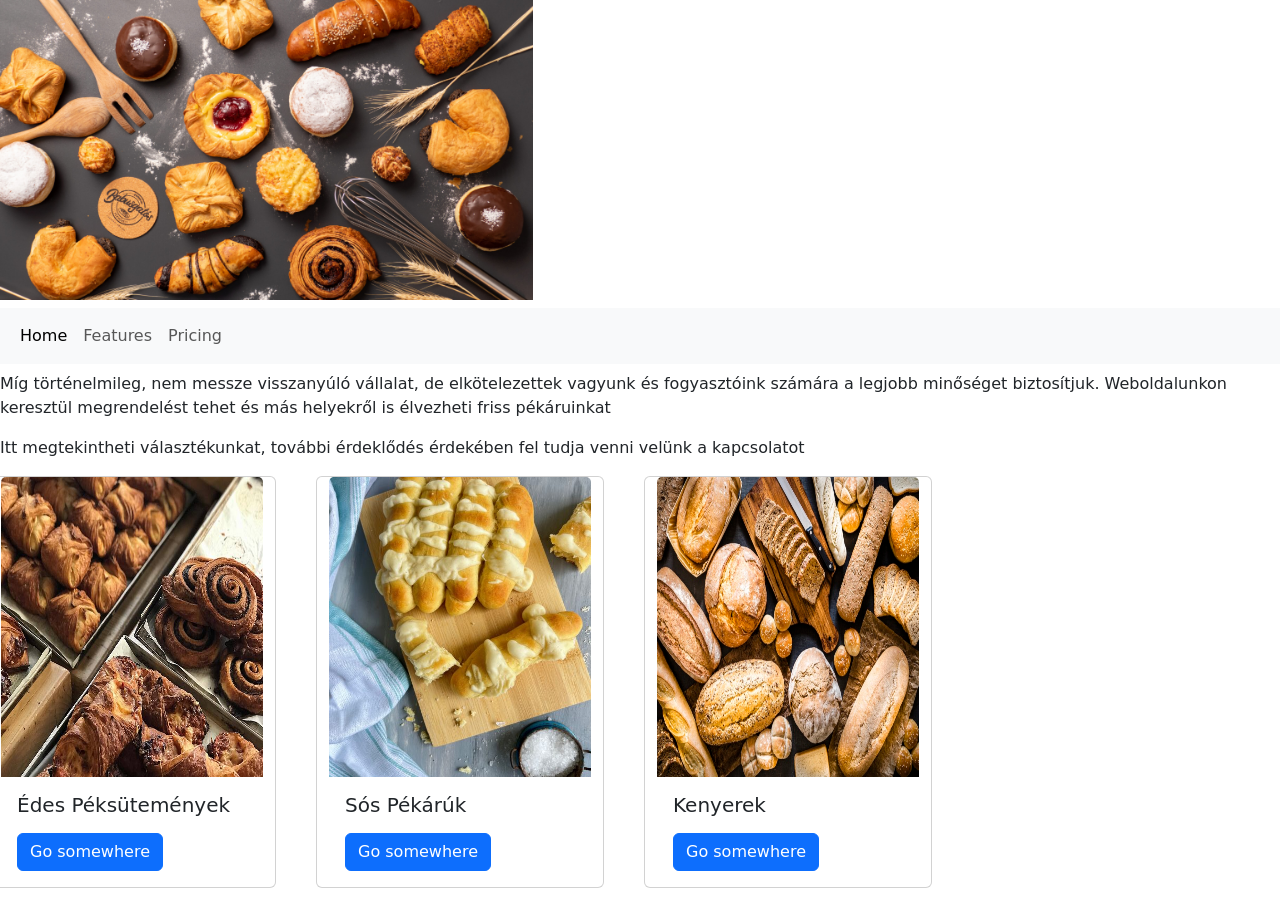
==== index.html @ 95b0c72b "commit" ====
<!DOCTYPE html>
<html lang="hu">

<head>
    <meta charset="UTF-8">
    <meta name="viewport" content="width=device-width, initial-scale=1.0">
    <title>Document</title>
    <link href="https://cdn.jsdelivr.net/npm/bootstrap@5.0.2/dist/css/bootstrap.min.css" rel="stylesheet"
        integrity="sha384-EVSTQN3/azprG1Anm3QDgpJLIm9Nao0Yz1ztcQTwFspd3yD65VohhpuuCOmLASjC" crossorigin="anonymous">
    <link rel="stylesheet" href="styel.css">

</head>

<body>
    <header>
        <img src="Pics/Banner2.jpg" alt="">
        <h1></h1>
    </header>

    <nav>
        <nav class="navbar navbar-expand-lg navbar-light bg-light">
            <div class="container-fluid">
                <button class="navbar-toggler" type="button" data-bs-toggle="collapse"
                    data-bs-target="#navbarNavAltMarkup" aria-controls="navbarNavAltMarkup" aria-expanded="false"
                    aria-label="Toggle navigation">
                    <span class="navbar-toggler-icon"></span>
                </button>
                <div class="collapse navbar-collapse" id="navbarNavAltMarkup">
                    <div class="navbar-nav">
                        <a class="nav-link active" aria-current="page" href="#">Home</a>
                        <a class="nav-link" href="#">Features</a>
                        <a class="nav-link" href="#">Pricing</a>
                    </div>
                </div>
            </div>
        </nav>
    </nav>

    <section>
        <h2></h2>
        <p>
            Míg történelmileg, nem messze visszanyúló vállalat, de elkötelezettek vagyunk és fogyasztóink számára a
            legjobb minőséget biztosítjuk. Weboldalunkon keresztül megrendelést tehet és más helyekről is élvezheti friss pékáruinkat
        </p>
    </section>


    <div>

        <p>Itt megtekintheti választékunkat, további érdeklődés érdekében fel tudja venni velünk a kapcsolatot</p> 
    </div>

    <section>
        <div class="row row-cols-md-4">
            <div class="card" style="width: 18rem;">
                <img src="Pics/kep1.jpg" class="card-img-top" alt="...">
                <div class="card-body">
                    <h5 class="card-title">Édes Péksütemények</h5>
                    <p class="card-text"></p>
                    <a href="#" class="btn btn-primary">Go somewhere</a>
                </div>
            </div>
            <div class="card" style="width: 18rem;">
                <img src="Pics/Sós pékárú.jpg" class="card-img-top" alt="...">
                <div class="card-body">
                    <h5 class="card-title">Sós Pékárúk</h5>
                    <p class="card-text"></p>
                    <a href="#" class="btn btn-primary">Go somewhere</a>
                </div>
            </div>
            <div class="card" style="width: 18rem;">
                <img src="Pics/Kenyerek.jpg" class="card-img-top" alt="...">
                <div class="card-body">
                    <h5 class="card-title">Kenyerek</h5>
                    <p class="card-text"></p>
                    <a href="#" class="btn btn-primary">Go somewhere</a>
                </div>
            </div>
        </div>


    </section>

    <section>
        <table>

        </table>
    </section>


</body>

</html>
---- styel.css ----
body{

}

img{
    height: 300px;
    width: ;
}

.card{
    margin-right: 40px;
}
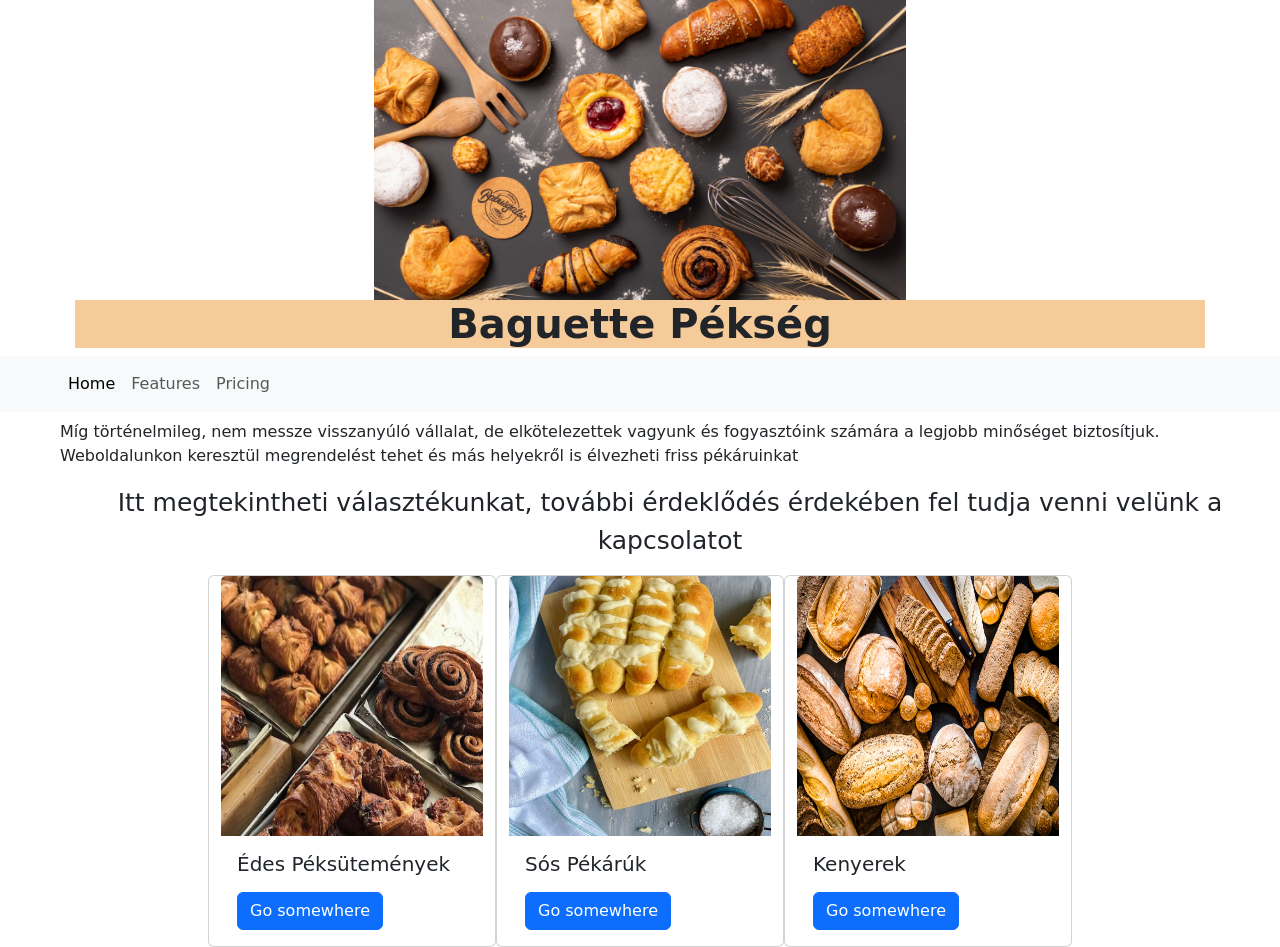
==== commit 6e7b3cee: "commit" ====
--- a/index.html
+++ b/index.html
@@ -13,12 +13,15 @@
 
 <body>
     <header>
-        <img src="Pics/Banner2.jpg" alt="">
-        <h1></h1>
+        <img src="Pics/Banner2.jpg" alt="" class="banner">
+
+            <h1 style="background-color: rgb(245, 203, 153);"><b>Baguette Pékség</b></h1>
+
+
     </header>
 
     <nav>
-        <nav class="navbar navbar-expand-lg navbar-light bg-light">
+        <nav class="navbar navbar-expand-lg navbar-light bg-light ps-5">
             <div class="container-fluid">
                 <button class="navbar-toggler" type="button" data-bs-toggle="collapse"
                     data-bs-target="#navbarNavAltMarkup" aria-controls="navbarNavAltMarkup" aria-expanded="false"
@@ -38,20 +41,20 @@
 
     <section>
         <h2></h2>
-        <p>
+        <p >
             Míg történelmileg, nem messze visszanyúló vállalat, de elkötelezettek vagyunk és fogyasztóink számára a
-            legjobb minőséget biztosítjuk. Weboldalunkon keresztül megrendelést tehet és más helyekről is élvezheti friss pékáruinkat
+            legjobb minőséget biztosítjuk. Weboldalunkon keresztül megrendelést tehet és más helyekről is élvezheti
+            friss pékáruinkat
         </p>
     </section>
 
 
-    <div>
 
-        <p>Itt megtekintheti választékunkat, további érdeklődés érdekében fel tudja venni velünk a kapcsolatot</p> 
-    </div>
+        <p class="valasztek">Itt megtekintheti választékunkat, további érdeklődés érdekében fel tudja venni velünk a kapcsolatot</p>
+
 
     <section>
-        <div class="row row-cols-md-4">
+        <div class="row row-cols-md-4 justify-content-center">
             <div class="card" style="width: 18rem;">
                 <img src="Pics/kep1.jpg" class="card-img-top" alt="...">
                 <div class="card-body">
@@ -60,7 +63,7 @@
                     <a href="#" class="btn btn-primary">Go somewhere</a>
                 </div>
             </div>
-            <div class="card" style="width: 18rem;">
+            <div class="card justify-content-center" style="width: 18rem;">
                 <img src="Pics/Sós pékárú.jpg" class="card-img-top" alt="...">
                 <div class="card-body">
                     <h5 class="card-title">Sós Pékárúk</h5>
@@ -68,7 +71,7 @@
                     <a href="#" class="btn btn-primary">Go somewhere</a>
                 </div>
             </div>
-            <div class="card" style="width: 18rem;">
+            <div class="card justify-content-center" style="width: 18rem;">
                 <img src="Pics/Kenyerek.jpg" class="card-img-top" alt="...">
                 <div class="card-body">
                     <h5 class="card-title">Kenyerek</h5>
--- a/styel.css
+++ b/styel.css
@@ -1,12 +1,35 @@
-body{
+body {}
+
+header img {
+    height: 300px;
+    width: auto;
+}
+
+.card {
+}
+
+.card img {
+    height: 260px;
+}
+
+header {
+    text-align: center;
 
 }
 
-img{
-    height: 300px;
-    width: ;
+header h1 {
+    margin-left: 75px;
+    margin-right: 75px;
 }
 
-.card{
-    margin-right: 40px;
+p{
+    padding-left: 60px;
+    background-color: ;
+    
 }
+
+.valasztek{
+    font-size: 25px;
+    text-align: center;
+
+}
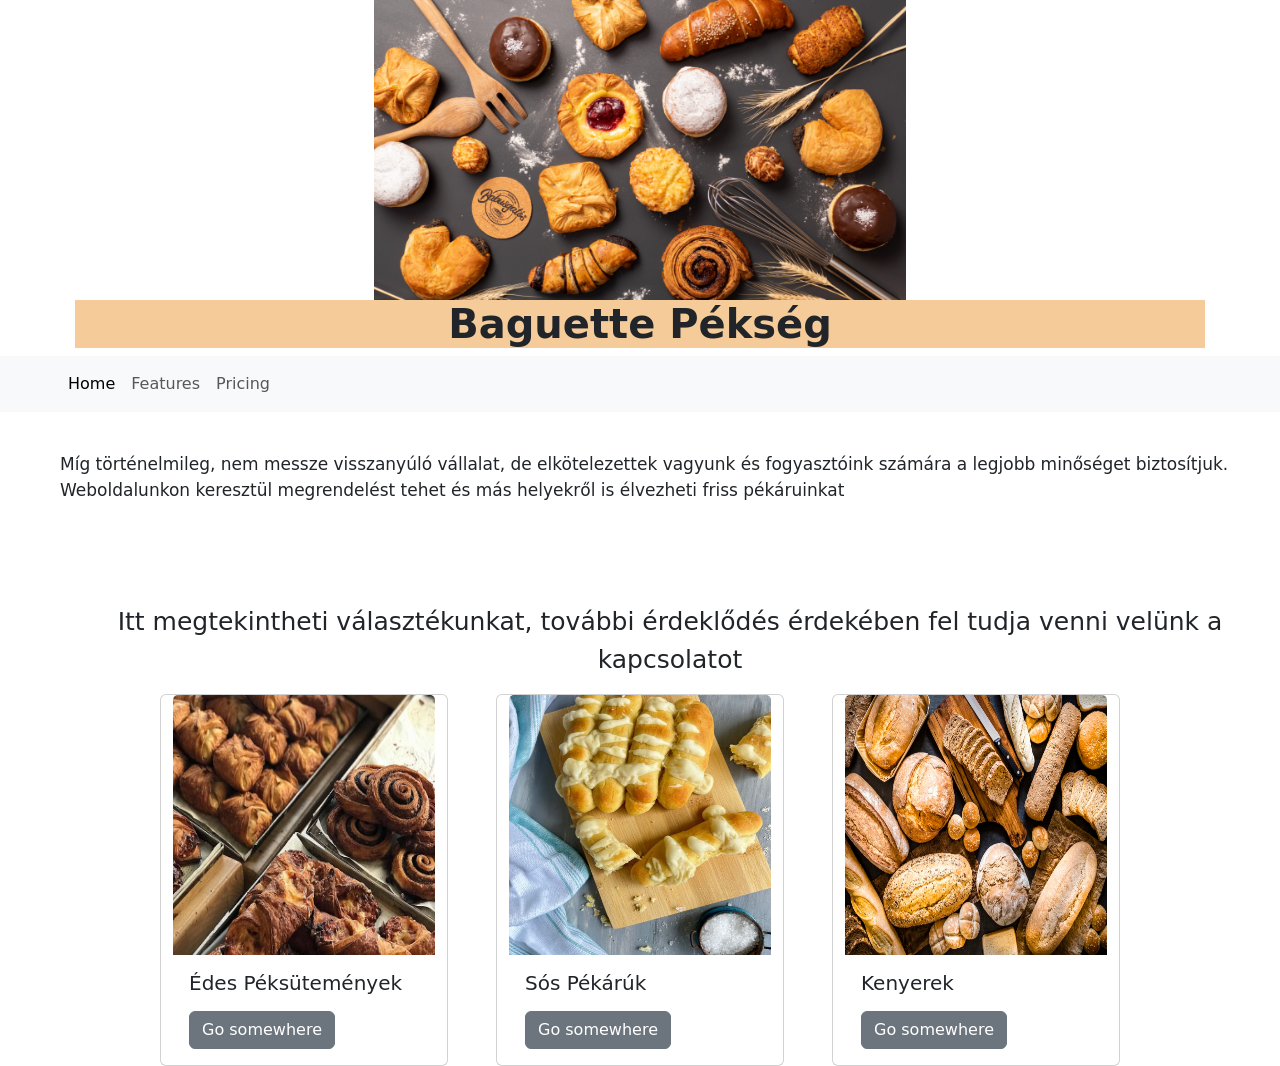
==== commit 35a7b472: "commit" ====
--- a/index.html
+++ b/index.html
@@ -21,7 +21,7 @@
     </header>
 
     <nav>
-        <nav class="navbar navbar-expand-lg navbar-light bg-light ps-5">
+        <nav class="navbar navbar-expand-lg navbar-light bg-light ps-5 ">
             <div class="container-fluid">
                 <button class="navbar-toggler" type="button" data-bs-toggle="collapse"
                     data-bs-target="#navbarNavAltMarkup" aria-controls="navbarNavAltMarkup" aria-expanded="false"
@@ -41,7 +41,7 @@
 
     <section>
         <h2></h2>
-        <p >
+        <p class="bemutatkozas">
             Míg történelmileg, nem messze visszanyúló vállalat, de elkötelezettek vagyunk és fogyasztóink számára a
             legjobb minőséget biztosítjuk. Weboldalunkon keresztül megrendelést tehet és más helyekről is élvezheti
             friss pékáruinkat
@@ -54,13 +54,13 @@
 
 
     <section>
-        <div class="row row-cols-md-4 justify-content-center">
+        <div class="row row-cols-md-4 justify-content-center gap-5">
             <div class="card" style="width: 18rem;">
                 <img src="Pics/kep1.jpg" class="card-img-top" alt="...">
                 <div class="card-body">
                     <h5 class="card-title">Édes Péksütemények</h5>
                     <p class="card-text"></p>
-                    <a href="#" class="btn btn-primary">Go somewhere</a>
+                    <a href="#" class="btn btn-secondary">Go somewhere</a>
                 </div>
             </div>
             <div class="card justify-content-center" style="width: 18rem;">
@@ -68,7 +68,7 @@
                 <div class="card-body">
                     <h5 class="card-title">Sós Pékárúk</h5>
                     <p class="card-text"></p>
-                    <a href="#" class="btn btn-primary">Go somewhere</a>
+                    <a href="#" class="btn btn-secondary">Go somewhere</a>
                 </div>
             </div>
             <div class="card justify-content-center" style="width: 18rem;">
@@ -76,7 +76,7 @@
                 <div class="card-body">
                     <h5 class="card-title">Kenyerek</h5>
                     <p class="card-text"></p>
-                    <a href="#" class="btn btn-primary">Go somewhere</a>
+                    <a href="#" class="btn btn-secondary">Go somewhere</a>
                 </div>
             </div>
         </div>
--- a/styel.css
+++ b/styel.css
@@ -25,11 +25,20 @@
 p{
     padding-left: 60px;
     background-color: ;
-    
+
 }
 
 .valasztek{
     font-size: 25px;
     text-align: center;
 
+}
+
+.bemutatkozas{
+    margin-bottom: 100px;
+    font-size: 17px;
+}
+
+.navbar{
+    margin-bottom: 40px;
 }
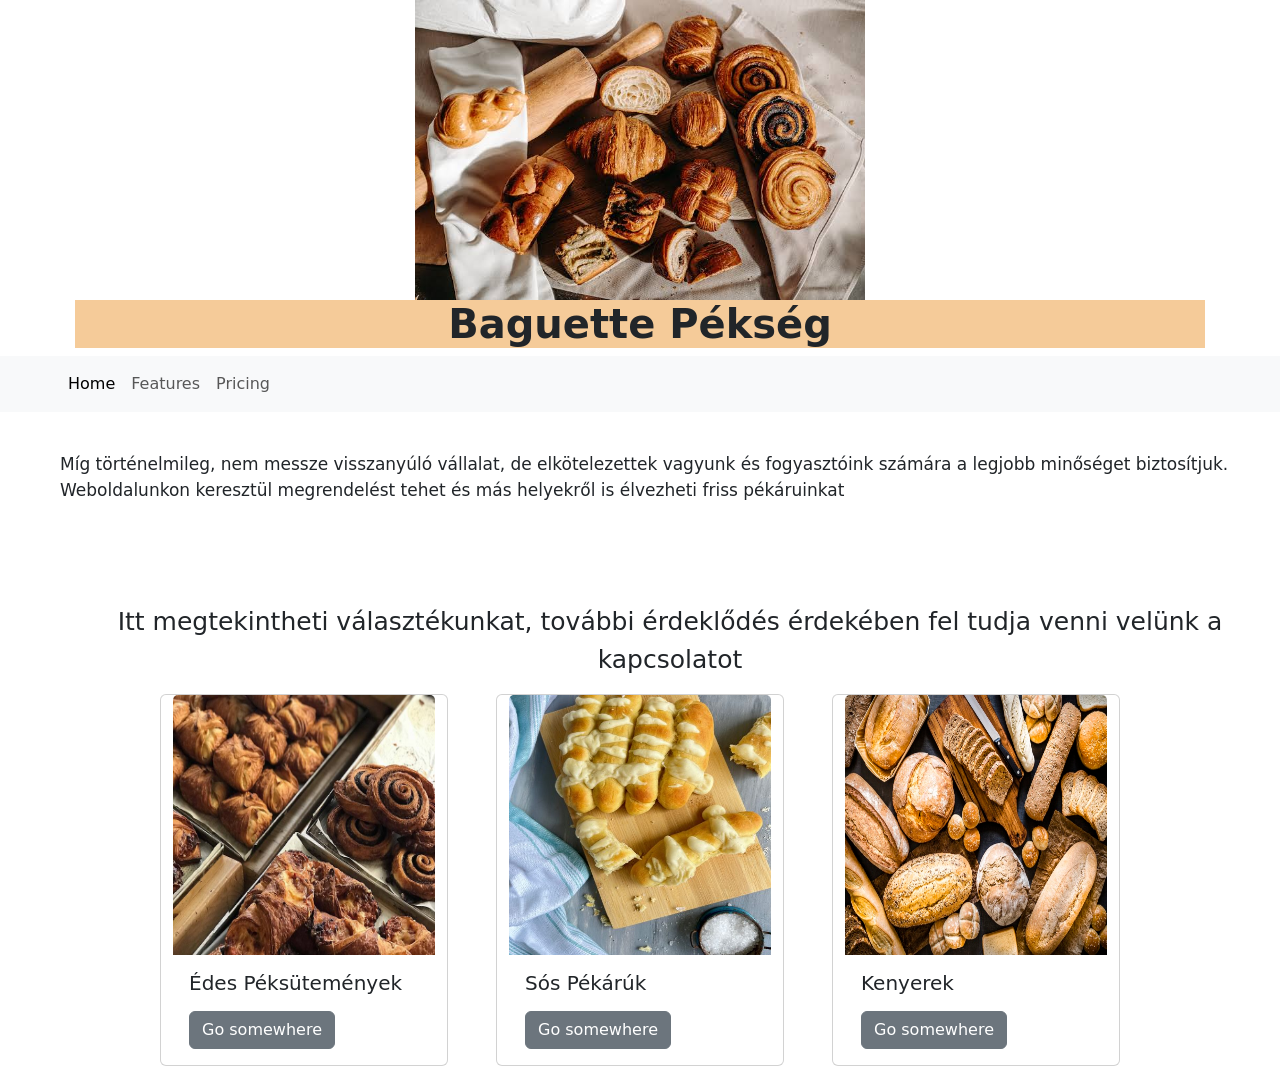
==== commit b162f3d1: "commit" ====
--- a/index.html
+++ b/index.html
@@ -13,7 +13,7 @@
 
 <body>
     <header>
-        <img src="Pics/Banner2.jpg" alt="" class="banner">
+        <img src="Pics/Banner3.jpg" alt="" class="banner">
 
             <h1 style="background-color: rgb(245, 203, 153);"><b>Baguette Pékség</b></h1>
 
@@ -30,8 +30,8 @@
                 </button>
                 <div class="collapse navbar-collapse" id="navbarNavAltMarkup">
                     <div class="navbar-nav">
-                        <a class="nav-link active" aria-current="page" href="#">Home</a>
-                        <a class="nav-link" href="#">Features</a>
+                        <a class="nav-link active" aria-current="page" href="styel.css">Home</a>
+                        <a class="nav-link" href="galéria.html">Features</a>
                         <a class="nav-link" href="#">Pricing</a>
                     </div>
                 </div>
--- a/styel.css
+++ b/styel.css
@@ -3,13 +3,6 @@
 header img {
     height: 300px;
     width: auto;
-}
-
-.card {
-}
-
-.card img {
-    height: 260px;
 }
 
 header {
@@ -20,6 +13,14 @@
 header h1 {
     margin-left: 75px;
     margin-right: 75px;
+}
+
+
+.card {
+}
+
+.card img {
+    height: 260px;
 }
 
 p{
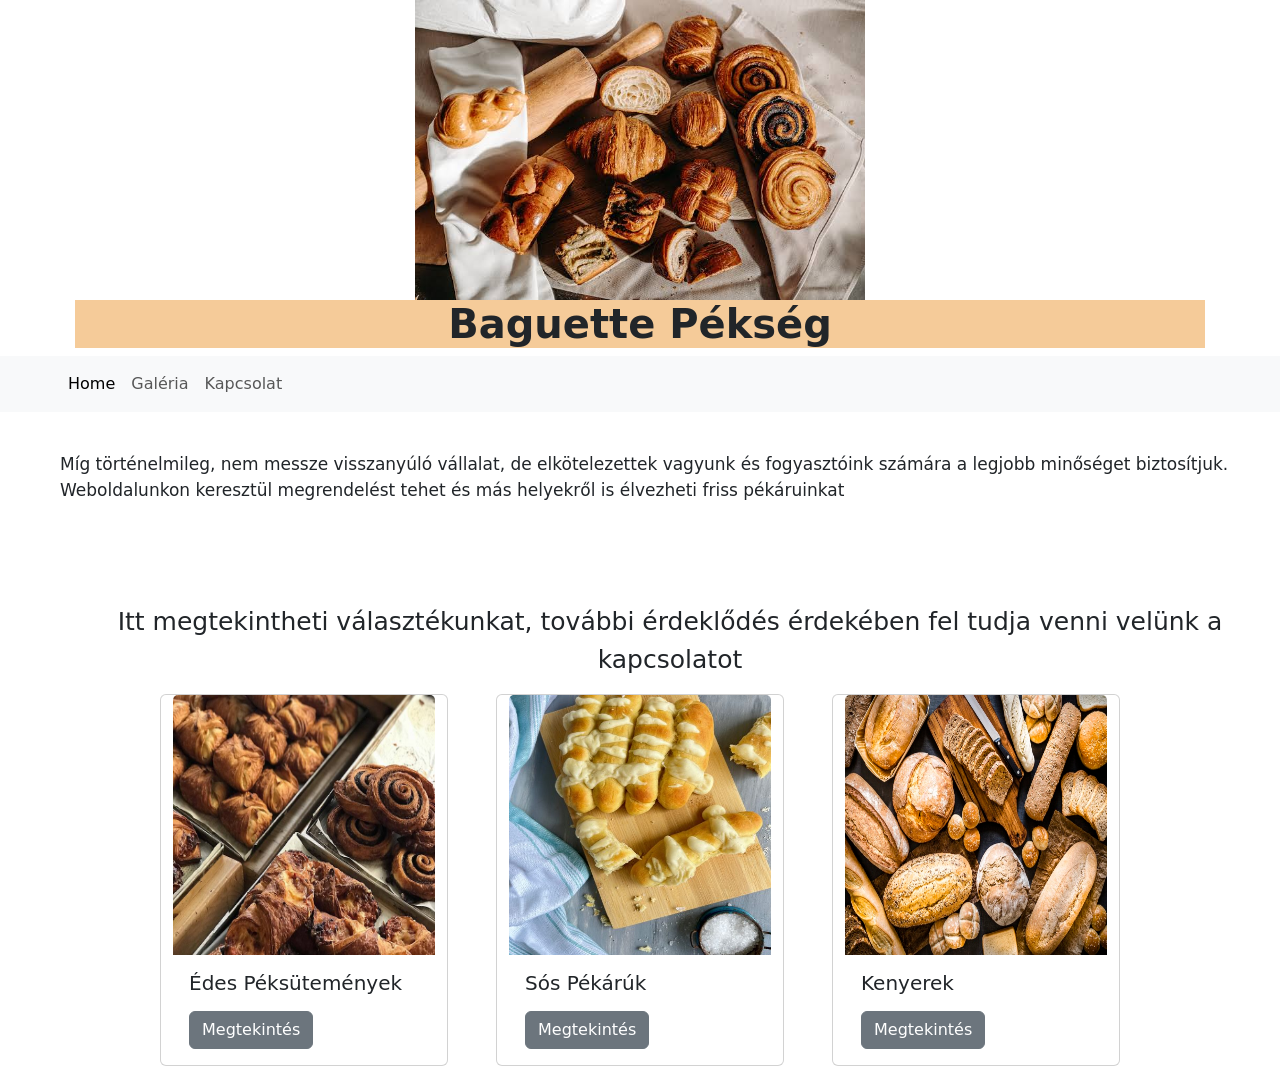
==== commit 7cce80c8: "commit" ====
--- a/index.html
+++ b/index.html
@@ -7,7 +7,7 @@
     <title>Document</title>
     <link href="https://cdn.jsdelivr.net/npm/bootstrap@5.0.2/dist/css/bootstrap.min.css" rel="stylesheet"
         integrity="sha384-EVSTQN3/azprG1Anm3QDgpJLIm9Nao0Yz1ztcQTwFspd3yD65VohhpuuCOmLASjC" crossorigin="anonymous">
-    <link rel="stylesheet" href="styel.css">
+    <link rel="stylesheet" href="style.css">
 
 </head>
 
@@ -30,9 +30,9 @@
                 </button>
                 <div class="collapse navbar-collapse" id="navbarNavAltMarkup">
                     <div class="navbar-nav">
-                        <a class="nav-link active" aria-current="page" href="styel.css">Home</a>
-                        <a class="nav-link" href="galéria.html">Features</a>
-                        <a class="nav-link" href="#">Pricing</a>
+                        <a class="nav-link active" aria-current="page" href="index.html">Home</a>
+                        <a class="nav-link" href="galéria.html">Galéria</a>
+                        <a class="nav-link" href="kapcsolat.html">Kapcsolat</a>
                     </div>
                 </div>
             </div>
@@ -60,7 +60,7 @@
                 <div class="card-body">
                     <h5 class="card-title">Édes Péksütemények</h5>
                     <p class="card-text"></p>
-                    <a href="#" class="btn btn-secondary">Go somewhere</a>
+                    <a href="Édes.html" class="btn btn-secondary">Megtekintés</a>
                 </div>
             </div>
             <div class="card justify-content-center" style="width: 18rem;">
@@ -68,7 +68,7 @@
                 <div class="card-body">
                     <h5 class="card-title">Sós Pékárúk</h5>
                     <p class="card-text"></p>
-                    <a href="#" class="btn btn-secondary">Go somewhere</a>
+                    <a href="#" class="btn btn-secondary">Megtekintés</a>
                 </div>
             </div>
             <div class="card justify-content-center" style="width: 18rem;">
@@ -76,12 +76,10 @@
                 <div class="card-body">
                     <h5 class="card-title">Kenyerek</h5>
                     <p class="card-text"></p>
-                    <a href="#" class="btn btn-secondary">Go somewhere</a>
+                    <a href="#" class="btn btn-secondary">Megtekintés</a>
                 </div>
             </div>
         </div>
-
-
     </section>
 
     <section>
--- a/style.css
+++ b/style.css
@@ -0,0 +1,45 @@
+body {}
+
+header img {
+    height: 300px;
+    width: auto;
+}
+
+header {
+    text-align: center;
+
+}
+
+header h1 {
+    margin-left: 75px;
+    margin-right: 75px;
+}
+
+
+.card {
+}
+
+.card img {
+    height: 260px;
+}
+
+p{
+    padding-left: 60px;
+    background-color: ;
+
+}
+
+.valasztek{
+    font-size: 25px;
+    text-align: center;
+
+}
+
+.bemutatkozas{
+    margin-bottom: 100px;
+    font-size: 17px;
+}
+
+.navbar{
+    margin-bottom: 40px;
+}
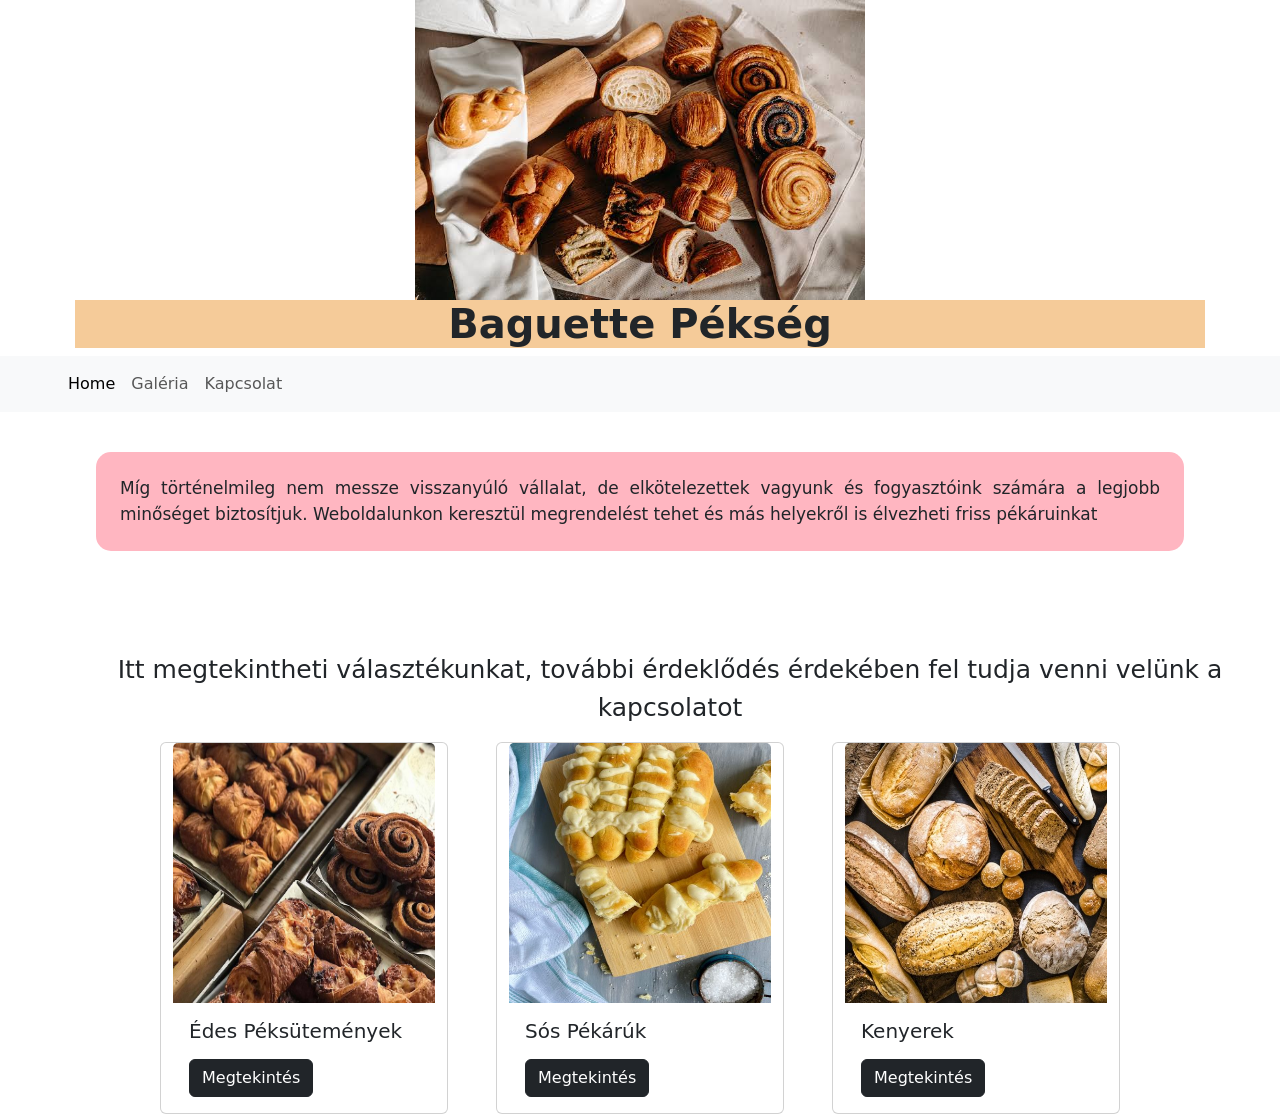
==== commit 68102ace: "commit" ====
--- a/index.html
+++ b/index.html
@@ -41,8 +41,8 @@
 
     <section>
         <h2></h2>
-        <p class="bemutatkozas">
-            Míg történelmileg, nem messze visszanyúló vállalat, de elkötelezettek vagyunk és fogyasztóink számára a
+        <p class="bemutatkozás">
+            Míg történelmileg nem messze visszanyúló vállalat, de elkötelezettek vagyunk és fogyasztóink számára a
             legjobb minőséget biztosítjuk. Weboldalunkon keresztül megrendelést tehet és más helyekről is élvezheti
             friss pékáruinkat
         </p>
@@ -50,7 +50,7 @@
 
 
 
-        <p class="valasztek">Itt megtekintheti választékunkat, további érdeklődés érdekében fel tudja venni velünk a kapcsolatot</p>
+        <p class="választék">Itt megtekintheti választékunkat, további érdeklődés érdekében fel tudja venni velünk a kapcsolatot</p>
 
 
     <section>
@@ -60,7 +60,7 @@
                 <div class="card-body">
                     <h5 class="card-title">Édes Péksütemények</h5>
                     <p class="card-text"></p>
-                    <a href="Édes.html" class="btn btn-secondary">Megtekintés</a>
+                    <a href="Édes.html" class="btn btn-dark">Megtekintés</a>
                 </div>
             </div>
             <div class="card justify-content-center" style="width: 18rem;">
@@ -68,7 +68,7 @@
                 <div class="card-body">
                     <h5 class="card-title">Sós Pékárúk</h5>
                     <p class="card-text"></p>
-                    <a href="#" class="btn btn-secondary">Megtekintés</a>
+                    <a href="#" class="btn btn-dark">Megtekintés</a>
                 </div>
             </div>
             <div class="card justify-content-center" style="width: 18rem;">
@@ -76,7 +76,7 @@
                 <div class="card-body">
                     <h5 class="card-title">Kenyerek</h5>
                     <p class="card-text"></p>
-                    <a href="#" class="btn btn-secondary">Megtekintés</a>
+                    <a href="#" class="btn btn-dark">Megtekintés</a>
                 </div>
             </div>
         </div>
--- a/style.css
+++ b/style.css
@@ -29,15 +29,21 @@
 
 }
 
-.valasztek{
+.választék{
     font-size: 25px;
     text-align: center;
-
 }
 
-.bemutatkozas{
+.bemutatkozás{
     margin-bottom: 100px;
     font-size: 17px;
+    border-radius: 15px;
+    background-color: lightpink;
+    text-align: justify;
+    padding: 24px;
+    width: 85%;
+    margin-left: auto;
+    margin-right: auto;
 }
 
 .navbar{
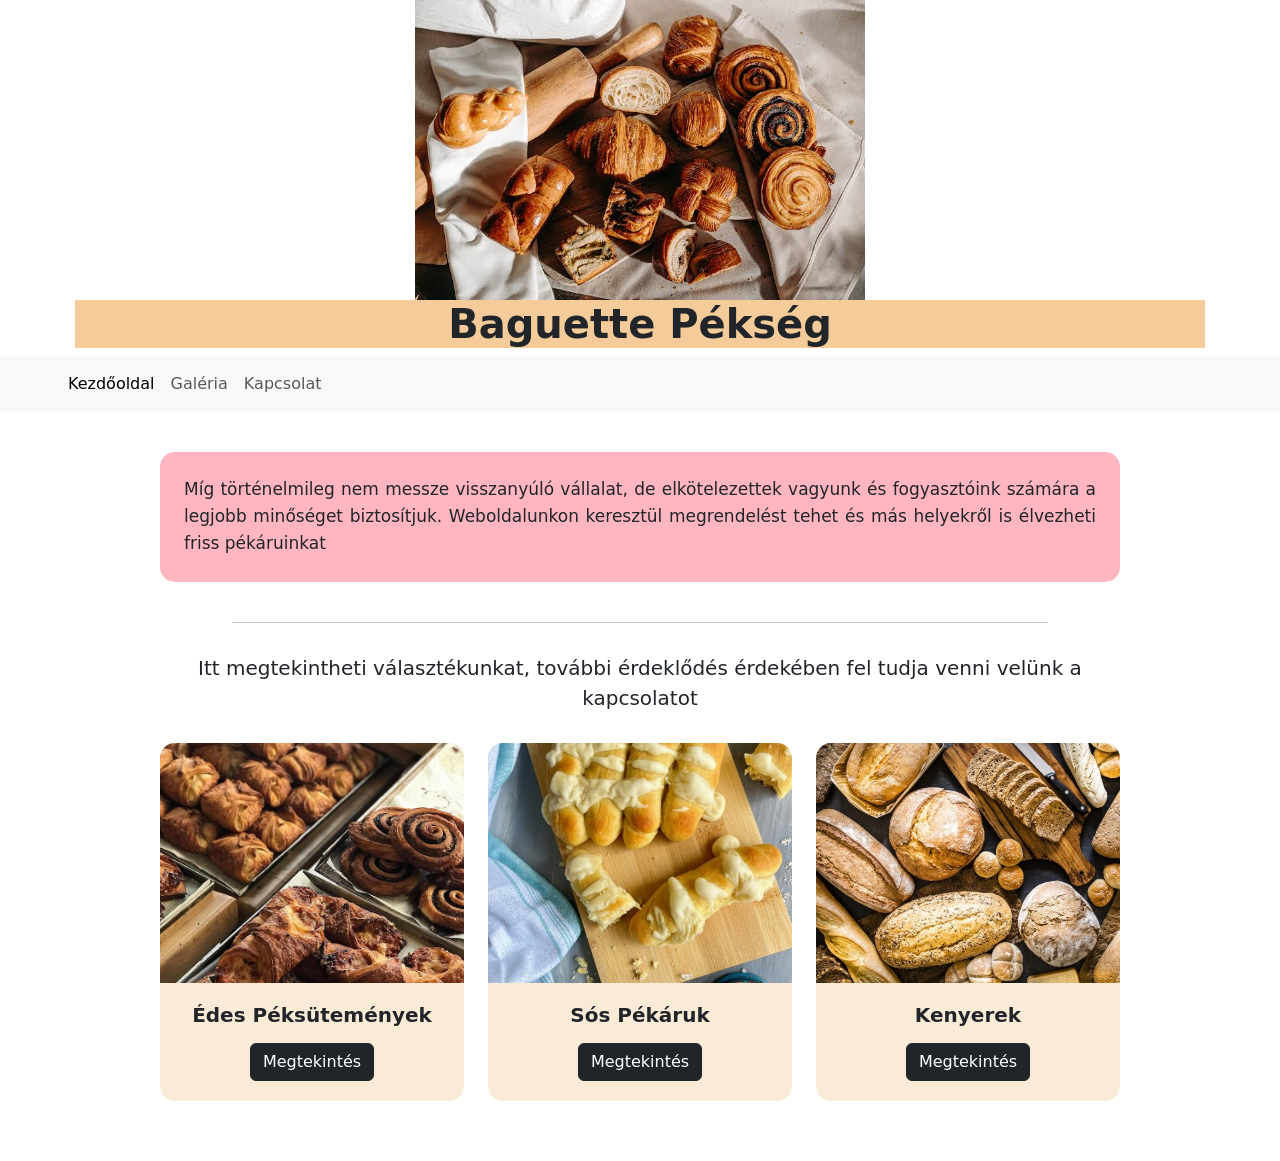
==== commit 86907c17: "commit" ====
--- a/index.html
+++ b/index.html
@@ -15,68 +15,73 @@
     <header>
         <img src="Pics/Banner3.jpg" alt="" class="banner">
 
-            <h1 style="background-color: rgb(245, 203, 153);"><b>Baguette Pékség</b></h1>
+        <h1 style="background-color: rgb(245, 203, 153);"><b>Baguette Pékség</b></h1>
 
 
     </header>
 
-    <nav>
-        <nav class="navbar navbar-expand-lg navbar-light bg-light ps-5 ">
-            <div class="container-fluid">
-                <button class="navbar-toggler" type="button" data-bs-toggle="collapse"
-                    data-bs-target="#navbarNavAltMarkup" aria-controls="navbarNavAltMarkup" aria-expanded="false"
-                    aria-label="Toggle navigation">
-                    <span class="navbar-toggler-icon"></span>
-                </button>
-                <div class="collapse navbar-collapse" id="navbarNavAltMarkup">
-                    <div class="navbar-nav">
-                        <a class="nav-link active" aria-current="page" href="index.html">Home</a>
-                        <a class="nav-link" href="galéria.html">Galéria</a>
-                        <a class="nav-link" href="kapcsolat.html">Kapcsolat</a>
-                    </div>
+    <nav class="navbar navbar-expand-lg navbar-light bg-light ps-5 ">
+        <div class="container-fluid">
+            <button class="navbar-toggler" type="button" data-bs-toggle="collapse" data-bs-target="#navbarNavAltMarkup"
+                aria-controls="navbarNavAltMarkup" aria-expanded="false" aria-label="Toggle navigation">
+                <span class="navbar-toggler-icon"></span>
+            </button>
+            <div class="collapse navbar-collapse" id="navbarNavAltMarkup">
+                <div class="navbar-nav">
+                    <a class="nav-link active" aria-current="page" href="index.html">Kezdőoldal</a>
+                    <a class="nav-link" href="galéria.html">Galéria</a>
+                    <a class="nav-link" href="kapcsolat.html">Kapcsolat</a>
                 </div>
             </div>
-        </nav>
+        </div>
     </nav>
 
-    <section>
-        <h2></h2>
+    <section class="leírás">
         <p class="bemutatkozás">
             Míg történelmileg nem messze visszanyúló vállalat, de elkötelezettek vagyunk és fogyasztóink számára a
             legjobb minőséget biztosítjuk. Weboldalunkon keresztül megrendelést tehet és más helyekről is élvezheti
             friss pékáruinkat
         </p>
+
+        <hr>
+
+        <p class="választék">
+            Itt megtekintheti választékunkat, további érdeklődés érdekében fel tudja venni velünk a kapcsolatot
+        </p>
     </section>
 
-
-
-        <p class="választék">Itt megtekintheti választékunkat, további érdeklődés érdekében fel tudja venni velünk a kapcsolatot</p>
-
-
-    <section>
-        <div class="row row-cols-md-4 justify-content-center gap-5">
-            <div class="card" style="width: 18rem;">
-                <img src="Pics/kep1.jpg" class="card-img-top" alt="...">
-                <div class="card-body">
-                    <h5 class="card-title">Édes Péksütemények</h5>
-                    <p class="card-text"></p>
-                    <a href="Édes.html" class="btn btn-dark">Megtekintés</a>
+    <section class="kártyák-tároló">
+        <div class="row row-cols-1 row-cols-md-3 g-4">
+            <div class="col">
+                <div class="card">
+                    <img src="Pics/kep1.jpg" class="card-img-top" alt="...">
+                    <div class="card-body">
+                        <h5 class="card-title">Édes Péksütemények</h5>
+                        <p class="card-text"></p>
+                        <a href="Édes.html" class="btn btn-dark">Megtekintés</a>
+                    </div>
                 </div>
             </div>
-            <div class="card justify-content-center" style="width: 18rem;">
-                <img src="Pics/Sós pékárú.jpg" class="card-img-top" alt="...">
-                <div class="card-body">
-                    <h5 class="card-title">Sós Pékárúk</h5>
-                    <p class="card-text"></p>
-                    <a href="#" class="btn btn-dark">Megtekintés</a>
+
+            <div class="col">
+                <div class="card">
+                    <img src="Pics/Sós pékárú.jpg" class="card-img-top" alt="...">
+                    <div class="card-body">
+                        <h5 class="card-title">Sós Pékáruk</h5>
+                        <p class="card-text"></p>
+                        <a href="Sós.html" class="btn btn-dark">Megtekintés</a>
+                    </div>
                 </div>
             </div>
-            <div class="card justify-content-center" style="width: 18rem;">
-                <img src="Pics/Kenyerek.jpg" class="card-img-top" alt="...">
-                <div class="card-body">
-                    <h5 class="card-title">Kenyerek</h5>
-                    <p class="card-text"></p>
-                    <a href="#" class="btn btn-dark">Megtekintés</a>
+
+            <div class="col">
+                <div class="card">
+                    <img src="Pics/Kenyerek.jpg" class="card-img-top" alt="...">
+                    <div class="card-body">
+                        <h5 class="card-title">Kenyerek</h5>
+                        <p class="card-text"></p>
+                        <a href="#" class="btn btn-dark">Megtekintés</a>
+                    </div>
                 </div>
             </div>
         </div>
--- a/style.css
+++ b/style.css
@@ -23,29 +23,88 @@
     height: 260px;
 }
 
-p{
-    padding-left: 60px;
-    background-color: ;
-
+.navbar{
+    margin-bottom: 40px;
 }
 
-.választék{
-    font-size: 25px;
-    text-align: center;
+
+
+.leírás {
+    max-width: 1000px;
+    margin-top: 0px;
+    margin-bottom: 30px;
+    margin-left: auto;
+    margin-right: auto;
+    padding-left: 20px;
+    padding-right: 20px;
 }
 
-.bemutatkozás{
-    margin-bottom: 100px;
+.bemutatkozás {
     font-size: 17px;
     border-radius: 15px;
     background-color: lightpink;
     text-align: justify;
-    padding: 24px;
+    line-height: 1.6;
+    padding-top: 24px;
+    padding-bottom: 24px;
+    padding-left: 24px;
+    padding-right: 24px;
+    margin-top: 0px;
+    margin-bottom: 40px;
+}
+
+.leírás hr {
     width: 85%;
     margin-left: auto;
     margin-right: auto;
+    margin-bottom: 30px;
 }
 
-.navbar{
-    margin-bottom: 40px;
-}+.választék {
+    font-size: 20px;
+    text-align: center;
+    margin-top: 0px;
+    margin-bottom: 10px;
+}
+
+.kártyák-tároló {
+    max-width: 1000px;
+    margin-top: 0px;
+    margin-bottom: 60px;
+    margin-left: auto;
+    margin-right: auto;
+    padding-left: 20px;
+    padding-right: 20px;
+}
+
+.card {
+    border-radius: 15px;
+    overflow: hidden;
+    height: 100%;
+    background-color: antiquewhite;
+    border: none;
+    transition: background-color 0.33s ease;
+}
+
+.card:hover {
+    background-color: lightsalmon;
+}
+
+.card img {
+    height: 240px;
+    width: 100%;
+    object-fit: cover;
+}
+
+.card-body {
+    text-align: center;
+    padding-top: 20px;
+    padding-bottom: 20px;
+    padding-left: 20px;
+    padding-right: 20px;
+}
+
+.card-title {
+    font-weight: bold;
+    margin-bottom: 15px;
+}
